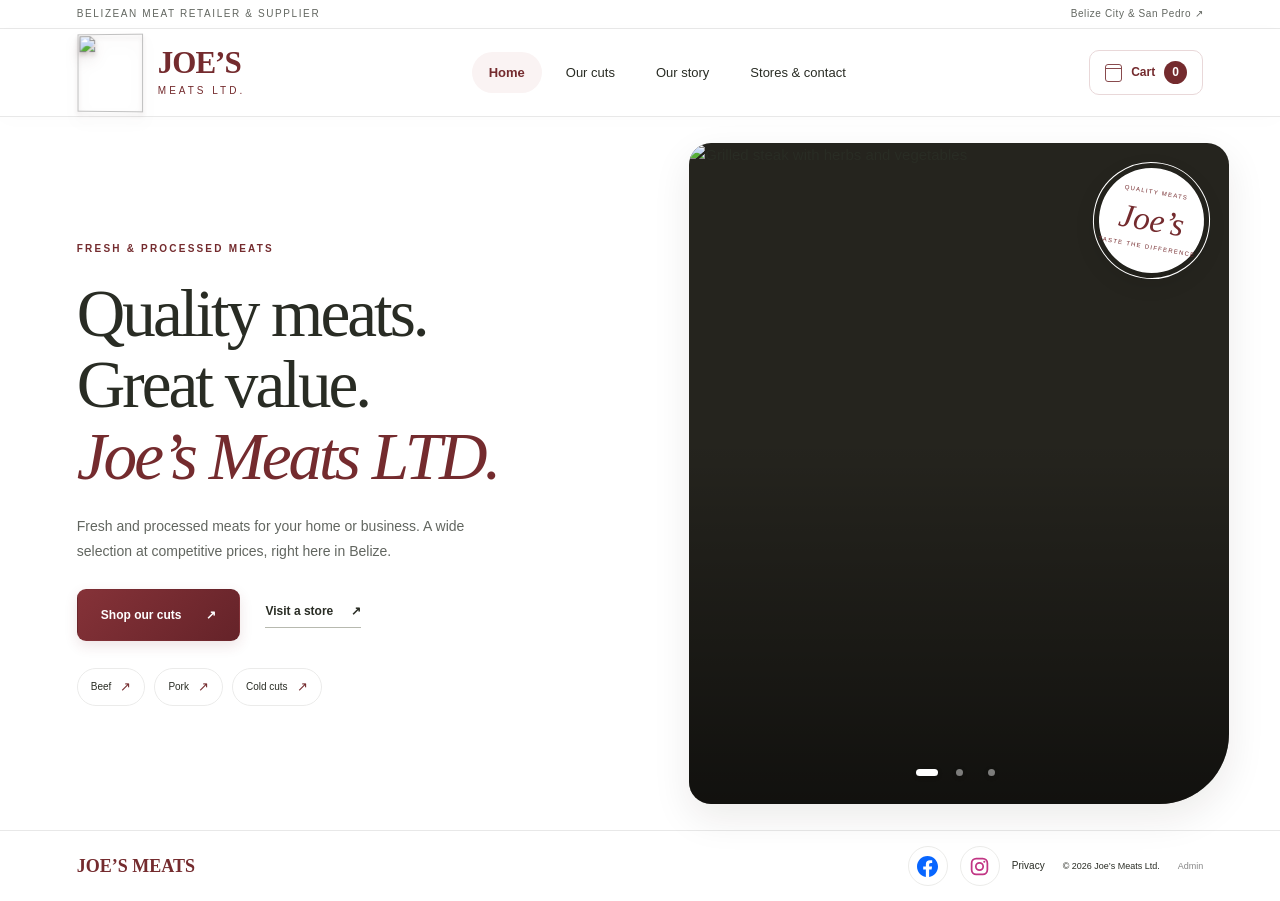
==== index.html @ 86ff7fa1 "Add Joe’s Meats website, admin and Render deployment" ====
<!doctype html>
<html lang="en">
<head>
<meta charset="UTF-8"><meta name="viewport" content="width=device-width,initial-scale=1">
<meta name="description" content="Joe’s Meats Ltd. is a Belizean meat retailer and supplier serving households and businesses. Browse fresh and processed meats in Belize City and San Pedro.">
<meta name="theme-color" content="#722b2d"><title>Joe’s Meats — Good food starts here.</title>
<link rel="icon" href="assets/logo.png"><link rel="stylesheet" href="style.css"><link rel="stylesheet" href="layout.css"><link rel="stylesheet" href="polish.css"><link rel="stylesheet" href="cms.css">
</head>
<body data-view="home">
<a class="skip" href="#main">Skip to content</a>
<div class="announcement"><span>BELIZEAN MEAT RETAILER & SUPPLIER</span><a href="#locations">Belize City & San Pedro <span aria-hidden="true">↗</span></a></div>
<header class="header"><a href="#home" class="brand" aria-label="Joe’s Meats home"><img src="assets/logo.png" alt=""><span>JOE’S <small>MEATS LTD.</small></span></a><nav aria-label="Main navigation" id="navigation"><a href="#home">Home</a><a href="#cuts">Our cuts</a><a href="#story">Our story</a><a href="#locations">Stores & contact</a></nav><div class="header-actions"><button class="list-button" data-open-list>Cart <span class="count">0</span></button><button class="menu-button" aria-expanded="false" aria-controls="navigation" aria-label="Toggle navigation">☰</button></div></header>
<main id="main" tabindex="-1">
<section class="hero" aria-labelledby="hero-title"><div class="hero-copy"><p class="eyebrow"><span></span> FRESH & PROCESSED MEATS</p><h1 id="hero-title">Quality meats.<br>Great value.<br><em>Joe’s Meats.</em></h1><p class="hero-description">Fresh and processed meats for your home or business. A wide selection at competitive prices, right here in Belize.</p><div class="hero-actions"><a class="button primary" href="#cuts">Shop our cuts <span>↗</span></a><a class="text-link" href="#locations">Visit a store <span>↗</span></a></div><div class="hero-shortcuts" aria-label="Browse by category"><a href="#cuts" data-browse-category="Beef">Beef</a><a href="#cuts" data-browse-category="Pork">Pork</a><a href="#cuts" data-browse-category="Cold Cuts">Cold cuts</a></div></div><div class="hero-image"><img src="assets/hero.jpg" alt="Grilled steak with herbs and vegetables, ready for the table" fetchpriority="high"><div class="round-stamp"><span>QUALITY MEATS</span><b>Joe’s</b><span>TASTE THE DIFFERENCE</span></div></div></section>

<section class="section catalog" id="cuts"><div class="section-heading"><div><h2>Find your <em>favourite cut.</em></h2></div><p>Choose your cuts. Set quantities in your cart.</p></div>
<div class="catalog-toolbar"><div class="filters" role="group" aria-label="Filter meat category"></div><label class="search"><span aria-hidden="true">⌕</span><input id="search" type="search" placeholder="Find a cut…" aria-label="Search products"></label></div>
<div class="catalog-layout"><aside class="category-feature"><img id="category-image" src="assets/hero.jpg" alt="Prepared meat serving inspiration"><div><p class="eyebrow" id="category-caption" hidden>THE CLASSICS, DONE RIGHT</p><h3 id="category-title">Make it<br>a beef night.</h3><p id="category-description" hidden>From the slow-cooker to the sizzling grill. Find a cut for whatever you’re craving.</p><span>Serving inspiration</span></div></aside><div><div class="catalog-summary"><span id="result-count" aria-live="polite"></span><label>Sort <select id="sort" aria-label="Sort products"><option value="featured">Featured</option><option value="low">Price: low to high</option><option value="high">Price: high to low</option><option value="name">Name: A–Z</option></select></label></div><div id="products" class="products"></div><div id="pagination" class="pagination" aria-label="Product pages"></div><p class="price-note">Prices in BZD. Confirm current prices, quantity units and availability with your store.</p></div></div>
<div class="chicken-note"><span>Need another cut?</span><p>Ask about chicken, sausages and specialty cuts.</p><a href="#locations" class="text-link">Contact us <span>↗</span></a></div></section>
<section class="story section" id="story"><div class="story-photo"><img src="assets/story.jpg" alt="Fresh meat being carefully sliced on a butcher’s board" loading="lazy"></div><div class="story-copy"><p class="eyebrow">ABOUT JOE’S MEATS LTD.</p><h2>Belizean meats.<br><em>For every table.</em></h2><p>Joe’s Meats Ltd. is a Belizean meat retailer and supplier serving individual shoppers and commercial customers.</p><p>Our range includes beef, pork, chicken, lamb, turkey products, cold cuts, sausages and specialty cuts—all with a focus on variety and competitive pricing.</p><a class="text-link" href="#locations">Find your store <span>↗</span></a></div></section>

<section class="section locations" id="locations"><div class="section-heading"><div><h2>Stores & <em>contact.</em></h2></div><div class="hours"><span>OPENING HOURS</span><p>Monday – Saturday <strong>7:30 AM – 6:00 PM</strong></p><p>Sunday <strong>7:30 AM – 1:00 PM</strong></p></div></div><div class="location-grid"><article class="location-card location-card-belize"><div class="location-top"><span>01 / THE CITY</span><span aria-hidden="true">↗</span></div><h3>Belize City</h3><p>28A Central American Boulevard<br>Belize City, Belize</p><div class="contact-lines"><a href="tel:+5012070005">+501 207-0005</a><a href="mailto:orders@joemeat.com">orders@joemeat.com</a></div><div class="location-actions"><a class="button primary" href="https://wa.me/5016291048" target="_blank" rel="noopener">WhatsApp this store ↗</a><a class="text-link" href="https://maps.app.goo.gl/7SUYhuSdUMYCMHmv6" target="_blank" rel="noopener">Directions ↗</a></div></article><article class="location-card location-card-san-pedro"><div class="location-top"><span>02 / THE ISLAND</span><span aria-hidden="true">↗</span></div><h3>San Pedro</h3><p>69 Pescador Drive<br>San Pedro, Belize</p><div class="contact-lines"><a href="tel:+5012266328">+501 226-6328</a><a href="mailto:sales@joemeat.com">sales@joemeat.com</a></div><div class="location-actions"><a class="button primary" href="https://wa.me/5016055850" target="_blank" rel="noopener">WhatsApp this store ↗</a><a class="text-link" href="https://maps.app.goo.gl/ThXd656n4YHrLeed8" target="_blank" rel="noopener">Directions ↗</a></div></article></div></section>

</main><footer><a class="footer-brand" href="#home">JOE’S MEATS</a><div><a class="social-icon facebook" href="https://www.facebook.com/joesmeatsltd" target="_blank" rel="noopener" aria-label="Joe’s Meats on Facebook (opens in a new tab)" title="Facebook"><svg viewBox="0 0 24 24" aria-hidden="true"><path fill="currentColor" d="M24 12.073C24 5.405 18.627 0 12 0S0 5.405 0 12.073C0 18.1 4.388 23.094 10.125 24v-8.437H7.078v-3.49h3.047V9.413c0-3.025 1.792-4.697 4.533-4.697 1.312 0 2.686.236 2.686.236v2.971H15.83c-1.491 0-1.956.931-1.956 1.887v2.263h3.328l-.532 3.49h-2.796V24C19.612 23.094 24 18.1 24 12.073Z"/></svg></a><a class="social-icon instagram" href="https://www.instagram.com/joesmeatsltd" target="_blank" rel="noopener" aria-label="Joe’s Meats on Instagram (opens in a new tab)" title="Instagram"><svg viewBox="0 0 24 24" fill="none" aria-hidden="true"><rect x="3" y="3" width="18" height="18" rx="5.2" stroke="currentColor" stroke-width="2"/><circle cx="12" cy="12" r="4.2" stroke="currentColor" stroke-width="2"/><circle cx="17.5" cy="6.5" r="1.2" fill="currentColor"/></svg></a><a href="https://www.joesmeats.com/privacy/" target="_blank" rel="noopener">Privacy</a></div><p>© <span id="year"></span> Joe’s Meats Ltd.</p><a class="admin-link" href="/admin">Admin</a></footer>
<dialog id="list-dialog" aria-labelledby="list-title"><div class="drawer-heading"><div><p class="eyebrow">GOOD FOOD STARTS WITH A PLAN</p><h2 id="list-title">Your cart.</h2></div><button class="close" aria-label="Close cart">×</button></div><p class="drawer-intro">Set your quantities, choose your store, and send your order request on WhatsApp.</p><div id="list-items"></div><div id="cart-summary" class="cart-summary" aria-live="polite"><span id="cart-count"></span><div><span>Estimated total</span><strong id="cart-total">$0.00</strong></div><p>Based on listed prices × quantity. Prices in BZD. Quantity units, availability and any additional charges must be confirmed by the store.</p></div><div id="enquiry-fields"><label for="store">Your store</label><select id="store"><option value="5016291048">Belize City</option><option value="5016055850">San Pedro</option></select><p id="store-destination" class="store-destination"></p><label for="notes">Anything else? <span>(optional)</span></label><textarea id="notes" placeholder="E.g. preferred pickup time or preparation requests" maxlength="1000"></textarea><a id="send-enquiry" class="button primary" href="#home" target="_blank" rel="noopener">Send order request on WhatsApp ↗</a><p class="price-note">Your cart clears when WhatsApp opens. Review and send your message there to request your order.</p></div></dialog><div id="toast" role="status" aria-live="polite"></div><script src="cart-utils.js"></script><script src="bootstrap.js"></script>
</body></html>
---- style.css ----
@font-face {
  font-family: 'DM Sans';
  font-style: normal;
  font-weight: 400;
  font-display: swap;
  src: url(assets/font-0.ttf) format('truetype');
}
@font-face {
  font-family: 'DM Sans';
  font-style: normal;
  font-weight: 500;
  font-display: swap;
  src: url(assets/font-1.ttf) format('truetype');
}
@font-face {
  font-family: 'DM Sans';
  font-style: normal;
  font-weight: 600;
  font-display: swap;
  src: url(assets/font-2.ttf) format('truetype');
}
@font-face {
  font-family: 'DM Sans';
  font-style: normal;
  font-weight: 700;
  font-display: swap;
  src: url(assets/font-3.ttf) format('truetype');
}
@font-face {
  font-family: 'Playfair Display';
  font-style: italic;
  font-weight: 500;
  font-display: swap;
  src: url(assets/font-4.ttf) format('truetype');
}
@font-face {
  font-family: 'Playfair Display';
  font-style: italic;
  font-weight: 600;
  font-display: swap;
  src: url(assets/font-5.ttf) format('truetype');
}
@font-face {
  font-family: 'Playfair Display';
  font-style: normal;
  font-weight: 500;
  font-display: swap;
  src: url(assets/font-6.ttf) format('truetype');
}
@font-face {
  font-family: 'Playfair Display';
  font-style: normal;
  font-weight: 600;
  font-display: swap;
  src: url(assets/font-7.ttf) format('truetype');
}
@font-face {
  font-family: 'Playfair Display';
  font-style: normal;
  font-weight: 700;
  font-display: swap;
  src: url(assets/font-8.ttf) format('truetype');
}

:root{--cream:#f6f2e9;--paper:#fffdf7;--red:#742b2e;--ink:#292c24;--muted:#6a6c60;--line:#ddd9cd;--green:#414a39;--serif:'Playfair Display',Georgia,serif;--sans:'DM Sans',Arial,sans-serif}*{box-sizing:border-box}html{scroll-behavior:smooth;scroll-padding-top:95px}body{margin:0;background:var(--cream);color:var(--ink);font:15px/1.65 var(--sans)}button,input,select,textarea{font:inherit}button,a,input,select,textarea{-webkit-tap-highlight-color:transparent}a{color:inherit;text-decoration:none}button{cursor:pointer}img{max-width:100%;display:block}button:focus-visible,a:focus-visible,input:focus-visible,select:focus-visible,textarea:focus-visible{outline:3px solid #b96e32;outline-offset:5px}button{color:inherit}h1,h2,h3,p{margin-top:0}h1,h2,h3{font-family:var(--serif);font-weight:500;line-height:1.1}h1{font-size:clamp(50px,5.7vw,88px);letter-spacing:-3.8px;margin-bottom:28px}h2{font-size:clamp(38px,3.7vw,58px);letter-spacing:-2px;margin-bottom:24px}em{color:var(--red);font-weight:500}p{margin-bottom:20px}.announcement{height:35px;padding:0 6%;display:flex;align-items:center;justify-content:space-between;background:var(--red);color:var(--cream);font-size:10px;letter-spacing:1.6px}.announcement a{letter-spacing:.6px}.header{height:100px;padding:0 6%;display:flex;align-items:center;justify-content:space-between;border-bottom:1px solid var(--line);background:var(--cream);position:sticky;top:0;z-index:20}.brand{display:flex;align-items:center;gap:12px}.brand img{width:42px;height:63px;object-fit:contain}.brand>span{font:bold 29px/.9 Georgia,serif;color:var(--red);letter-spacing:-1px}.brand small{display:block;font:9px var(--sans);letter-spacing:3px;margin-top:9px}.header nav{display:flex;gap:34px;font-size:13px}.header nav a{padding:12px 0;border-bottom:1px solid transparent}.header nav a:hover{border-color:var(--red)}.header-actions{display:flex;gap:12px;align-items:center}.list-button{border:1px solid var(--red);background:transparent;color:var(--red);padding:10px 17px;font-size:12px;font-weight:700}.count{display:inline-grid;place-items:center;border-radius:50%;background:var(--red);color:var(--cream);width:23px;height:23px;margin-left:8px}.menu-button{display:none;background:none;border:0;font-size:24px}.hero{display:grid;grid-template-columns:1fr 1fr;min-height:660px}.hero-copy{padding:70px 8% 38px 12%}.eyebrow{font-size:10px;font-weight:700;letter-spacing:2px;line-height:1.5;margin-bottom:25px}.hero .eyebrow{display:flex;align-items:center;gap:9px;color:var(--red)}.hero .eyebrow span{width:6px;height:6px;border-radius:50%;background:var(--red)}.hero-description{max-width:410px;font-size:15px;color:var(--muted);line-height:1.8}.hero-actions{display:flex;align-items:center;gap:26px;margin-top:29px}.button{display:inline-flex;align-items:center;justify-content:center;gap:25px;padding:16px 23px;border:1px solid transparent;font-size:12px;font-weight:600;line-height:1.5;transition:background .2s,transform .2s}.button:hover{transform:translateY(-2px)}.primary{background:var(--red);color:var(--paper)}.primary:hover{background:#572024}.text-link{font-size:12px;font-weight:600;border-bottom:1px solid currentColor;padding-bottom:5px;white-space:nowrap}.text-link span{margin-left:14px}.hero-foot{display:flex;align-items:center;gap:14px;margin-top:60px;max-width:425px}.hero-foot p{font-size:10px;line-height:1.6;margin:0}.small-star{font-size:36px;color:var(--red)}.hero-foot-line{height:1px;flex:1;background:var(--line);margin:0 10px}.tiny{font-size:8px;letter-spacing:1.4px;line-height:1.8}.hero-image{position:relative;min-height:660px;overflow:hidden;background:#25241e}.hero-image>img{height:100%;width:100%;object-fit:cover;position:absolute;object-position:51% center}.hero-image:after{content:'';position:absolute;inset:45% 0 0;background:linear-gradient(transparent,#0008);pointer-events:none}.round-stamp{position:absolute;right:35px;top:33px;background:var(--cream);width:120px;height:120px;border-radius:50%;display:flex;align-items:center;justify-content:center;flex-direction:column;outline:1px solid var(--cream);outline-offset:5px;transform:rotate(10deg);color:var(--red)}.round-stamp span{font-size:7px;letter-spacing:1.3px}.round-stamp b{font:italic 38px var(--serif);margin:4px 0}.image-caption{position:absolute;bottom:35px;left:35px;right:35px;z-index:1;color:white;display:flex;align-items:center;justify-content:space-between;font-size:10px;letter-spacing:2px}.image-caption a{width:45px;height:45px;border:1px solid #fff7;display:grid;place-items:center;border-radius:50%;font-size:20px}.values-strip{padding:23px 6%;display:flex;justify-content:space-between;align-items:center;border-bottom:1px solid var(--line);font-size:9px;font-weight:600;letter-spacing:1.5px}.values-strip i{font-size:21px;font-style:normal;color:var(--red)}.section{padding:90px 6%}.section-heading{display:flex;align-items:flex-end;justify-content:space-between;gap:40px;margin-bottom:35px}.section-heading h2{margin-bottom:0}.section-heading>p{color:var(--muted);font-size:13px;max-width:400px;margin-bottom:5px}.catalog-toolbar{display:flex;justify-content:space-between;gap:20px;border-top:1px solid var(--line);border-bottom:1px solid var(--line);padding:18px 0;margin-top:38px}.filters{display:flex;gap:7px;flex-wrap:wrap}.filter{border:1px solid transparent;background:transparent;padding:9px 15px;font-size:12px;white-space:nowrap}.filter[aria-pressed=true]{background:var(--red);color:white}.filter:hover{border-color:var(--red)}.search{display:flex;gap:9px;align-items:center;border-bottom:1px solid #adafa3;width:205px}.search span{font-size:25px}.search input{width:100%;min-width:0;border:0;background:none;padding:7px 0;font-size:12px}.catalog-layout{display:grid;grid-template-columns:31% 1fr;gap:36px;margin-top:30px}.category-feature{position:relative;min-height:590px;overflow:hidden;background:#25241e;color:white}.category-feature>img{width:100%;height:100%;object-fit:cover;position:absolute;opacity:.75}.category-feature:after{content:'';position:absolute;inset:0;background:linear-gradient(transparent 10%,#171b14 95%)}.category-feature>div{position:absolute;bottom:30px;left:28px;right:28px;z-index:1}.category-feature h3{font-size:38px;letter-spacing:-1px}.category-feature .eyebrow{font-size:8px;margin-bottom:16px}.category-feature p:not(.eyebrow){font-size:12px;color:#e1e0d5;line-height:1.8;max-width:260px}.category-feature div>span{font-size:9px;color:#cecec6}.catalog-summary{display:flex;align-items:center;justify-content:space-between;font-size:10px;color:var(--muted);border-bottom:1px solid var(--line);padding-bottom:17px}.catalog-summary select{background:none;border:0;font-size:10px;padding:4px;color:var(--ink);max-width:140px}.products{display:grid;grid-template-columns:1fr 1fr;column-gap:28px}.product{padding:22px 0;border-bottom:1px solid var(--line);display:flex;align-items:center;gap:12px;min-height:96px}.product-body{flex:1}.product h3{font-family:var(--sans);font-size:14px;font-weight:500;line-height:1.3;margin-bottom:7px}.product p{margin:0;color:var(--red);font-size:12px}.add{width:34px;height:34px;flex-shrink:0;background:transparent;border:1px solid #c9c8bc;border-radius:50%;font-size:20px;line-height:1;transition:all .2s}.add:hover,.add.saved{background:var(--red);border-color:var(--red);color:white}.price-note{font-size:10px;color:var(--muted);line-height:1.7;margin:17px 0 0}.empty-results{grid-column:1/-1;padding:35px 0}.chicken-note{display:flex;gap:25px;align-items:center;padding:24px 0;border-bottom:1px solid var(--line);margin-top:25px}.chicken-note>span{font-size:12px;font-weight:600}.chicken-note p{font-size:11px;flex:1;color:var(--muted);margin:0}.story{display:grid;grid-template-columns:1fr 1fr;gap:8%;background:#eae8dd;align-items:center}.story-photo{position:relative;height:490px}.story-photo img{width:100%;height:100%;object-fit:cover}.photo-tag{position:absolute;bottom:24px;left:24px;background:var(--cream);padding:12px 18px;font-size:8px;letter-spacing:1.6px}.story-copy>p:not(.eyebrow){color:var(--muted);font-size:13px;max-width:450px}.story-copy h2{font-size:46px}.story-signoff{border-top:1px solid #cacbbd;margin-top:30px;padding-top:18px;display:flex;align-items:center;justify-content:space-between;margin-bottom:20px}.story-signoff>span{font:italic 22px var(--serif);color:var(--red)}.story-signoff img{height:75px;width:65px;object-fit:contain}.order-section{background:var(--green);color:var(--cream);display:grid;grid-template-columns:1fr 1.5fr;gap:8%;align-items:center}.order-section em{color:#d8c8a7}.order-section h2{font-size:43px;margin-bottom:0}.steps{display:grid;grid-template-columns:repeat(3,1fr);gap:25px}.steps article>span{font:italic 30px var(--serif);color:#d8c8a7;display:block;border-bottom:1px solid #ffffff40;padding-bottom:17px;margin-bottom:24px}.steps h3{font-family:var(--sans);font-size:14px;font-weight:500}.steps p{font-size:11px;color:#dfdfd3;line-height:1.8;margin:0}.hours{font-size:11px;min-width:290px}.hours>span{font-size:9px;letter-spacing:1.5px;display:block;margin-bottom:18px;color:var(--red)}.hours p{display:flex;justify-content:space-between;gap:28px;margin-bottom:7px}.hours strong{font-weight:500}.location-grid{display:grid;grid-template-columns:1fr 1fr;gap:25px;margin-top:45px}.location-card{border:1px solid #cdcfc1;padding:32px}.location-top{display:flex;justify-content:space-between;align-items:center;margin-bottom:25px;color:var(--red);font-size:9px;letter-spacing:2px}.location-top>span:last-child{font-size:25px}.location-card h3{font-size:37px;margin-bottom:17px}.location-card p{font-size:12px;color:var(--muted)}.contact-lines{display:flex;gap:20px;flex-wrap:wrap;font-size:12px;padding-bottom:28px;border-bottom:1px solid var(--line)}.contact-lines a:hover{text-decoration:underline}.location-actions{display:flex;align-items:center;justify-content:space-between;gap:15px;margin-top:25px}.location-actions .button{padding:13px 18px;font-size:11px}.closing{text-align:center;background:var(--red);color:var(--cream);padding:75px 20px}.closing>p{font-size:9px;letter-spacing:2px}.closing h2{font-size:clamp(45px,6vw,88px)}.closing em{color:#e0c9a5}.cream{background:var(--cream);color:var(--red)}footer{padding:35px 6% 22px;display:flex;align-items:center;flex-wrap:wrap;gap:30px;font-size:10px}.footer-brand{font:700 22px Georgia,serif;color:var(--red);margin-right:auto}footer>div{display:flex;gap:22px}footer p{margin:0}footer small{flex:0 0 100%;font-size:9px;color:var(--muted);border-top:1px solid var(--line);padding-top:15px}.skip{position:fixed;top:-100px;left:20px;z-index:100;background:white;padding:15px}.skip:focus{top:10px}dialog{position:fixed;inset:0 0 0 auto;height:100dvh;max-height:100dvh;width:490px;max-width:100%;margin:0;border:0;background:var(--cream);color:var(--ink);padding:30px;box-shadow:-20px 0 90px #0002}dialog::backdrop{background:#17201780;backdrop-filter:blur(3px)}body:has(dialog[open]){overflow:hidden}.drawer-heading{display:flex;gap:10px;justify-content:space-between;align-items:flex-start}.drawer-heading .eyebrow{font-size:8px;margin-bottom:15px}.drawer-heading h2{font-size:33px;letter-spacing:-1px}.close{border:0;background:none;font-size:29px;line-height:1;padding:4px 8px}.drawer-intro{color:var(--muted);font-size:12px}.list-item{padding:17px 0;border-bottom:1px solid var(--line);display:flex;align-items:center;gap:10px}.list-item>div{flex:1}.list-item h3{font:500 14px var(--sans);margin:0 0 3px}.list-item p{font-size:10px;color:var(--muted);margin:0}.remove{background:none;border:0;font-size:10px;text-decoration:underline;padding:10px}.empty-list{padding:35px 20px;text-align:center;border:1px dashed var(--line);margin:20px 0}.empty-list h3{font-size:26px}.empty-list p{font-size:12px;color:var(--muted)}#enquiry-fields label{display:block;font-size:12px;margin:22px 0 8px}#enquiry-fields label span{color:var(--muted)}#enquiry-fields select,#enquiry-fields textarea{width:100%;border:1px solid #c6c8b9;background:var(--paper);padding:12px;font-size:12px}#enquiry-fields textarea{height:90px;resize:vertical}#send-enquiry{width:100%;margin-top:20px}#toast{position:fixed;bottom:25px;left:50%;transform:translate(-50%,20px);padding:13px 25px;background:var(--green);color:white;font-size:12px;z-index:60;opacity:0;pointer-events:none;transition:opacity .2s,transform .2s;max-width:90%;text-align:center}#toast.visible{opacity:1;transform:translate(-50%,0)}
@media(min-width:1600px){body{max-width:1800px;margin:auto}.hero-copy{padding-top:90px;padding-bottom:55px}.hero-image{min-height:740px}}
@media(max-width:1100px){.header{padding:0 5%;height:88px}.hero{min-height:600px}.hero-copy{padding:55px 8% 30px 10%}h1{font-size:60px;letter-spacing:-2.7px}.hero-actions{align-items:flex-start;flex-direction:column;gap:20px}.hero-image{min-height:600px}.hero-foot{margin-top:38px}.section{padding:65px 5%}.section-heading>p{max-width:310px}.catalog-layout{grid-template-columns:29% 1fr;gap:25px}.category-feature>div{left:20px;right:20px}.category-feature h3{font-size:31px}.products{column-gap:20px}.filter{padding:8px 10px}.search{width:165px}.story-copy h2{font-size:38px}.story-photo{height:440px}.order-section{grid-template-columns:1fr;gap:35px}.order-heading h2 br{display:none}.steps{gap:35px}.location-card{padding:25px}.location-actions{flex-wrap:wrap}}
@media(max-width:760px){.announcement{font-size:8px;letter-spacing:.9px;padding:0 5%;height:30px}.announcement a{font-size:8px}.header{height:78px}.brand img{width:30px;height:49px}.brand>span{font-size:24px}.brand small{font-size:7px;letter-spacing:2px}.header nav{display:none;position:absolute;top:78px;left:0;right:0;background:var(--cream);padding:20px 5%;border-bottom:1px solid var(--line);box-shadow:0 10px 15px #0001}.header nav.open{display:flex;flex-direction:column;gap:4px}.menu-button{display:block}.list-button{padding:7px 10px;font-size:10px}.count{width:20px;height:20px;margin-left:4px}.hero{grid-template-columns:1fr}.hero-copy{padding:43px 6% 30px}h1{font-size:clamp(49px,10.6vw,75px);letter-spacing:-2.7px;line-height:1.07;margin-bottom:23px}.eyebrow{font-size:9px;margin-bottom:20px}.hero-description{font-size:13px;max-width:460px}.hero-actions{flex-direction:row;align-items:center;gap:24px;margin-top:24px}.button{padding:14px 17px;font-size:11px;gap:16px}.hero-foot{margin-top:28px;max-width:none}.hero-image{min-height:360px}.hero-image>img{object-position:50% 54%}.round-stamp{width:97px;height:97px;right:26px;top:25px}.round-stamp b{font-size:31px}.round-stamp span{font-size:6px}.image-caption{bottom:24px;left:25px;right:25px;font-size:8px}.values-strip{display:grid;grid-template-columns:1fr 1fr;gap:14px;text-align:center;font-size:8px;padding:22px 5%;letter-spacing:1px}.values-strip i{display:none}.section{padding:55px 6%}h2{font-size:39px;letter-spacing:-1.6px}.section-heading{display:block}.section-heading>p{margin-top:20px;max-width:none;font-size:12px}.catalog-toolbar{flex-direction:column;gap:15px;margin-top:26px;padding:14px 0}.filters{flex-wrap:nowrap;overflow:auto;padding:2px 0 8px;gap:3px}.filter{font-size:11px;padding:8px 13px}.search{width:100%}.catalog-layout{grid-template-columns:1fr;gap:23px}.category-feature{min-height:210px}.category-feature>img{object-position:center 48%}.category-feature:after{background:linear-gradient(90deg,#171b14e0,transparent)}.category-feature>div{top:25px;bottom:auto;left:23px;right:20px;max-width:75%}.category-feature h3{font-size:32px;margin-bottom:12px}.category-feature h3 br{display:none}.category-feature p:not(.eyebrow){font-size:11px;max-width:260px;margin-bottom:8px}.category-feature .eyebrow{font-size:7px;margin-bottom:10px}.category-feature div>span{font-size:8px}.product{min-height:91px;gap:7px;padding:17px 0}.product h3{font-size:12px}.product p{font-size:11px}.add{width:30px;height:30px}.products{column-gap:20px}.price-note{font-size:9px}.chicken-note{flex-wrap:wrap;gap:12px}.chicken-note p{flex-basis:100%;order:2}.chicken-note .text-link{margin-left:auto}.story{grid-template-columns:1fr;gap:35px}.story-photo{height:330px}.story-copy h2{font-size:38px}.story-copy>p:not(.eyebrow){font-size:12px}.story-signoff{margin-top:22px}.order-section h2{font-size:37px}.order-heading h2 br{display:block}.steps{gap:20px}.steps h3{font-size:12px;line-height:1.4}.steps p{font-size:10px}.steps article>span{font-size:26px}.hours{margin-top:30px;max-width:370px;min-width:0}.location-grid{grid-template-columns:1fr;margin-top:30px;gap:18px}.location-card{padding:24px}.location-card h3{font-size:33px}.contact-lines{gap:15px;font-size:11px;padding-bottom:20px}.location-actions{margin-top:20px;flex-wrap:nowrap}.location-actions .button{font-size:10px;padding:12px}.location-actions .text-link{font-size:10px}.closing{padding:55px 20px}.closing h2{font-size:44px}footer{gap:20px;padding:30px 6% 20px}.footer-brand{font-size:21px}footer>div{gap:15px}footer p{flex-basis:100%}dialog{padding:25px}.drawer-heading h2{font-size:30px}}
@media(prefers-reduced-motion:reduce){html{scroll-behavior:auto}*,*:before,*:after{transition:none!important;animation:none!important}}
---- layout.css ----
/* White, destination-based layout. Each navigation item opens its own screen. */
:root{--cream:#fff;--paper:#fff;--line:#e8e8e8;--muted:#626660}
html{scroll-behavior:auto;scroll-padding-top:0}body{background:#fff;min-height:100dvh;display:flex;flex-direction:column}main{flex:1}main>*[hidden]{display:none!important}main:focus{outline:none}h1:focus,h2:focus,h3:focus{outline:none}
.announcement{background:#fff;color:var(--muted);border-bottom:1px solid var(--line);height:29px}.header{height:88px;background:#fff;position:relative}.header nav{gap:27px}.header nav a[aria-current=page]{color:var(--red);border-color:var(--red);font-weight:700}.hero{min-height:0;height:calc(100dvh - 187px);max-height:780px;grid-template-columns:1.05fr 1fr;gap:25px;padding:26px 4% 26px 6%}.hero-copy{padding:22px 3% 22px 0;display:flex;flex-direction:column;justify-content:center}.hero h1{font-size:clamp(46px,5.25vw,78px);letter-spacing:-3px;margin-bottom:22px}.hero .eyebrow{margin-bottom:22px}.hero-description{margin-bottom:0;font-size:14px;max-width:440px}.hero-actions{margin-top:25px;gap:25px;flex-direction:row;align-items:center}.hero-foot{margin-top:30px;width:100%}.hero-image{min-height:0;border-radius:3px}.image-caption{bottom:24px;left:26px;right:26px}.round-stamp{width:105px;height:105px;right:25px;top:25px}.round-stamp b{font-size:33px}.round-stamp span{font-size:6px}.section{padding:32px 6%}.section-heading{gap:25px;margin-bottom:20px;align-items:center}.section-heading h2{font-size:40px}.section-heading .eyebrow{margin-bottom:10px}.section-heading>p{font-size:12px;margin:0}.catalog-toolbar{margin-top:20px;padding:11px 0}.catalog-layout{margin-top:18px;grid-template-columns:25% 1fr;gap:30px}.category-feature{min-height:330px}.category-feature>div{left:22px;right:22px;bottom:22px}.category-feature h3{font-size:29px}.category-feature p:not(.eyebrow){font-size:11px}.products{grid-template-columns:1fr 1fr;column-gap:30px}.product{min-height:75px;padding:13px 0}.product h3{font-size:14px}.add{width:40px;height:40px}.catalog-summary{padding-bottom:10px}.pagination{display:flex;align-items:center;justify-content:space-between;font-size:11px;min-height:47px;padding-top:10px}.pagination>div{display:flex;gap:8px}.pagination button{background:white;border:1px solid var(--line);padding:7px 14px;font-size:11px}.pagination button:hover:not(:disabled){border-color:var(--red);color:var(--red)}.pagination button:disabled{opacity:.4;cursor:default}.price-note{margin-top:8px}.chicken-note{padding:13px 0;margin-top:14px}.story{background:white;gap:7%;min-height:calc(100dvh - 187px)}.story-photo{height:min(470px,60vh)}.story-copy h2{font-size:43px}.story-signoff{margin-top:20px;padding-top:12px}.locations .section-heading{margin-bottom:26px}.location-grid{margin-top:26px}.location-card{border-color:var(--line);background:#fff;padding:25px 30px}.location-card h3{font-size:34px}.location-top{margin-bottom:18px}.location-card p{margin-bottom:18px}.location-actions{margin-top:20px}.contact-lines{padding-bottom:20px}.locations{min-height:calc(100dvh - 187px);display:flex;flex-direction:column;justify-content:center}.locations .hours{font-size:11px}.locations h2{max-width:500px}footer{padding:15px 6%;gap:18px;min-height:70px;border-top:1px solid var(--line);background:white}footer small{border:0;padding:0;flex:auto;text-align:right;font-size:8px}.footer-brand{font-size:18px}footer>div{gap:18px}footer p{font-size:9px}dialog{background:white}.filter{min-height:40px}.photo-tag,.round-stamp{background:white}
@media(min-width:761px) and (max-height:780px){.hero h1{font-size:clamp(44px,4.7vw,64px)}.hero-copy{padding-top:5px;padding-bottom:5px}.hero-foot{display:none}.hero-description{font-size:13px}.hero .eyebrow{margin-bottom:15px}.hero-actions{margin-top:20px}.hero{min-height:450px}.section{padding-top:25px;padding-bottom:25px}.section-heading h2{font-size:34px}.story-copy h2{font-size:36px}.story-photo{height:390px}.location-grid{margin-top:14px}}
@media(max-width:1100px){.header nav{gap:18px;font-size:12px}.hero-actions{gap:18px}.hero-actions .button{padding:13px 15px;font-size:10px}.hero-actions .text-link{font-size:11px}.catalog-layout{grid-template-columns:26% 1fr}.category-feature h3{font-size:26px}footer small{display:none}}
@media(max-width:760px){.announcement{height:27px}.header{height:76px;padding:0 6%;position:sticky;top:0}.header nav{top:76px;background:#fff}.hero{height:auto;max-height:none;min-height:0;display:flex;flex-direction:column;padding:26px 6% 24px;gap:22px}.hero-copy{padding:0}.hero h1{font-size:clamp(42px,10.3vw,64px);letter-spacing:-2.2px;margin-bottom:18px}.hero .eyebrow{font-size:8px;margin-bottom:15px}.hero-description{font-size:12px;line-height:1.7;max-width:480px}.hero-actions{margin-top:19px;gap:22px;flex-wrap:wrap}.hero-actions .button{font-size:10px;padding:12px 14px}.hero-foot{display:none}.hero-image{height:190px;flex:none;min-height:0}.hero-image>img{object-position:center 49%}.round-stamp{height:77px;width:77px;right:16px;top:16px;outline-offset:3px}.round-stamp b{font-size:25px}.round-stamp span{font-size:4.5px}.image-caption{left:17px;right:17px;bottom:15px;font-size:7px}.image-caption a{height:32px;width:32px;font-size:16px}.section{padding:27px 6%}.section-heading{margin-bottom:18px}.section-heading h2{font-size:33px}.section-heading .eyebrow{font-size:8px}.section-heading>p{margin-top:12px;font-size:11px}.catalog-toolbar{margin-top:16px;gap:10px;padding:8px 0}.filters{padding-bottom:0}.filter{padding:8px 12px;font-size:10px;min-height:42px}.search{height:36px}.catalog-layout{display:block;margin-top:17px}.category-feature{display:none}.catalog-summary{font-size:10px}.product{min-height:80px;padding:12px 0;gap:8px}.product h3{font-size:12px}.products{column-gap:18px}.add{height:40px;width:40px;flex-shrink:0}.pagination{padding-top:14px;font-size:10px}.pagination button{min-height:42px;font-size:10px;padding:7px 12px}.chicken-note{gap:7px;padding-top:14px}.chicken-note>span{font-size:11px}.chicken-note p{font-size:10px}.story{min-height:0;display:flex;flex-direction:column;gap:25px}.story-photo{height:230px;width:100%;order:2}.story-copy h2{font-size:35px}.story-signoff{margin-top:20px}.story-signoff img{height:50px}.story-signoff>span{font-size:20px}.locations{min-height:0;display:block}.locations .section-heading{margin-bottom:18px}.locations .hours{margin-top:20px}.hours>span{margin-bottom:10px}.location-grid{margin-top:15px}.location-card{padding:20px}.location-card h3{font-size:30px}.location-top{margin-bottom:10px}.location-top>span:last-child{font-size:20px}.contact-lines{padding-bottom:15px}.location-actions{margin-top:15px}.location-card p{margin-bottom:12px}footer{min-height:60px;padding:15px 6%;gap:13px}.footer-brand{font-size:15px}footer>div{gap:13px;font-size:9px}footer p{flex-basis:auto;font-size:8px;margin-left:auto}.header .menu-button{min-width:40px;min-height:44px}}

/* A soft white tint keeps the storefront visible without competing with details. */
.location-card-belize{position:relative;isolation:isolate;overflow:hidden;background:#fff;border-color:#d8d5d2}
.location-card-belize:before{content:"";position:absolute;inset:0;z-index:-2;background:url('assets/belize-city-store.png') center 42% / cover no-repeat;opacity:.27}
.location-card-belize:after{content:"";position:absolute;inset:0;z-index:-1;background:linear-gradient(90deg,rgba(255,255,255,.87) 0%,rgba(255,255,255,.62) 55%,rgba(255,255,255,.22) 100%)}
.location-card-belize p{color:#42463e}.location-card-belize .contact-lines{border-color:#bbbcb3}.location-card-belize .location-actions .text-link{color:#292c24}

.location-card-san-pedro{position:relative;isolation:isolate;overflow:hidden;background:#fff;border-color:#d8d5d2}
.location-card-san-pedro:before{content:"";position:absolute;inset:0;z-index:-2;background:url('assets/san-pedro.png') center center / cover no-repeat;opacity:.27}
.location-card-san-pedro:after{content:"";position:absolute;inset:0;z-index:-1;background:linear-gradient(90deg,rgba(255,255,255,.87) 0%,rgba(255,255,255,.62) 55%,rgba(255,255,255,.22) 100%)}
.location-card-san-pedro p{color:#42463e}.location-card-san-pedro .contact-lines{border-color:#bbbcb3}.location-card-san-pedro .location-actions .text-link{color:#292c24}
/* Quantity cart */
.product{position:relative;padding-bottom:22px}.in-cart{position:absolute;right:0;bottom:3px;font-size:9px;color:var(--red)}
#list-dialog{width:540px}.cart-row{padding:18px 0;border-bottom:1px solid var(--line)}.cart-product{display:flex;gap:16px;justify-content:space-between;align-items:flex-start}.cart-product h3{font:600 14px/1.4 var(--sans);margin:0 0 5px}.cart-product p{font-size:11px;color:var(--muted);margin:0}.cart-product p span{font-size:10px}.cart-product>strong{font-size:15px;white-space:nowrap;color:var(--red)}.cart-row-actions{display:flex;align-items:center;justify-content:space-between;margin-top:13px}.quantity-control{display:flex;border:1px solid #deded8;border-radius:5px;overflow:hidden}.quantity-control button{width:42px;height:40px;border:0;background:#f8f8f6;font-size:20px}.quantity-control button:disabled{opacity:.35;cursor:default}.quantity-control input{width:65px;min-width:0;border:0;border-left:1px solid var(--line);border-right:1px solid var(--line);text-align:center;font-size:13px;background:white;appearance:textfield;-moz-appearance:textfield}.quantity-control input::-webkit-inner-spin-button,.quantity-control input::-webkit-outer-spin-button{-webkit-appearance:none;margin:0}.cart-summary{background:#f8f8f6;padding:20px;margin-top:20px;border-radius:5px}.cart-summary>span{font-size:10px;color:var(--muted)}.cart-summary>div{display:flex;justify-content:space-between;align-items:center;gap:15px;margin-top:8px;font-size:13px}.cart-summary strong{font-size:26px;color:var(--red)}.cart-summary p{font-size:10px;line-height:1.6;color:var(--muted);margin:10px 0 0}.store-destination{font-size:11px;color:var(--red);margin:8px 0 0}#enquiry-fields #send-enquiry{font-size:12px}#enquiry-fields select{min-height:46px}.cart-summary[hidden]{display:none}
@media(max-width:760px){#list-dialog{padding:23px}.cart-product h3{font-size:13px}.cart-product>strong{font-size:14px}.cart-summary{padding:16px}.cart-summary strong{font-size:23px}.quantity-control button{height:44px;width:44px}}
/* Give the original logo more presence without changing the brand artwork. */
.header .brand{gap:15px}
.header .brand img{width:66px;height:78px;object-fit:contain;filter:drop-shadow(0 3px 2px rgba(65,25,25,.20)) drop-shadow(0 8px 7px rgba(65,25,25,.10));transform:perspective(450px) rotateY(-7deg)}
.header .brand>span{font-size:31px}
.header .brand small{font-size:10px;letter-spacing:3px}
@media(max-width:1000px) and (min-width:761px){.header nav{gap:14px}.header .brand{gap:10px}.header .brand>span{font-size:27px}.header .brand img{width:57px;height:73px}}
@media(max-width:760px){.header .brand{gap:10px}.header .brand img{width:48px;height:64px}.header .brand>span{font-size:26px}.header .brand small{font-size:8px;letter-spacing:2px}}
---- polish.css ----
/* Interaction and visual finish; the ordering logic is unchanged. */
:root{--accent-soft:#faf3f3;--soft-shadow:0 12px 35px #32201e0a;--ease:cubic-bezier(.22,1,.36,1)}
.header{z-index:20;box-shadow:0 3px 20px #27231f04}.header nav{gap:7px}.header nav a{padding:10px 17px;border:0;border-radius:30px;transition:background .2s,color .2s}.header nav a:hover{background:#f7f7f5}.header nav a[aria-current=page]{background:var(--accent-soft);color:var(--red);border:0}.header .brand img{transition:transform .35s var(--ease),filter .35s}.header .brand:hover img{transform:perspective(450px) rotateY(0) translateY(-2px);filter:drop-shadow(0 6px 5px #41191930)}
.button,.list-button,.add,.filter,.pagination button,.quantity-control button,.close{transition:transform .2s var(--ease),box-shadow .2s,background .2s,border-color .2s,color .2s}.button{position:relative;border-radius:9px;min-height:46px;overflow:hidden}.primary{background:linear-gradient(135deg,#853238,#652329);box-shadow:0 5px 13px #742b2e20}.primary:hover{background:linear-gradient(135deg,#923940,#742b2e);box-shadow:0 8px 20px #742b2e30;transform:translateY(-2px)}.button:active,.list-button:active,.add:active,.filter:active,.pagination button:active:not(:disabled),.quantity-control button:active:not(:disabled){transform:translateY(1px) scale(.97);box-shadow:none}.button>span{transition:transform .25s}.button:hover>span{transform:translate(2px,-2px)}.list-button{display:flex;align-items:center;gap:9px;border-color:#e9d8d9;border-radius:10px;background:#fff;min-height:45px;padding:9px 15px}.list-button:before{content:'';display:block;width:15px;height:16px;border:1.5px solid currentColor;border-radius:3px;background:linear-gradient(transparent 3px,currentColor 3px,currentColor 4px,transparent 4px);opacity:.85}.list-button:hover{background:var(--accent-soft);box-shadow:0 4px 14px #742b2e0d}.count{margin-left:0;min-width:23px;width:auto;padding:0 5px}.text-link{position:relative;border-bottom-color:#b7b9af;transition:color .2s,border-color .2s}.text-link:hover{color:var(--red);border-color:var(--red)}
.hero{gap:4%}.hero-copy{position:relative}.hero .eyebrow{color:var(--red);letter-spacing:2.2px}.hero h1{line-height:1.06}.hero-image{border-radius:22px 22px 70px 22px;box-shadow:0 14px 38px #21150f16}.hero-image>img{transition:transform 1.2s var(--ease)}.hero-image:hover>img{transform:scale(1.035)}.round-stamp{box-shadow:0 7px 25px #0002;transition:transform .5s var(--ease)}.hero-image:hover .round-stamp{transform:rotate(0)}.hero-actions{gap:25px}.hero-shortcuts{display:flex;gap:9px;flex-wrap:wrap;margin-top:27px}.hero-shortcuts a{display:flex;align-items:center;gap:9px;border:1px solid #ebebea;padding:7px 13px;border-radius:24px;font-size:10px;transition:background .2s,border-color .2s,transform .2s}.hero-shortcuts a:after{content:'↗';color:var(--red);font-size:13px}.hero-shortcuts a:hover{background:var(--accent-soft);border-color:#d9bfc1;transform:translateY(-2px)}
.catalog-toolbar{border:1px solid #eee;border-radius:13px;padding:9px 12px;background:#fcfcfb;align-items:center;gap:14px}.filters{gap:4px}.filter{border-radius:8px;font-weight:500;min-height:43px}.filter[aria-pressed=true]{box-shadow:0 3px 9px #742b2e20}.filter:hover{border-color:#e0cdcd;background:#f8eded;color:var(--red)}.filter[aria-pressed=true]:hover{background:var(--red);color:white}.search{border:1px solid #e9e9e5;background:white;border-radius:8px;padding:2px 12px;width:215px;height:42px;transition:box-shadow .2s,border-color .2s}.search:focus-within{border-color:var(--red);box-shadow:0 0 0 3px #742b2e0c}.search input:focus-visible{outline:none}.search span{color:var(--red)}.catalog-layout{gap:25px}.category-feature{border-radius:14px;box-shadow:var(--soft-shadow)}.category-feature>img{transition:transform .7s var(--ease)}.category-feature:hover>img{transform:scale(1.04)}.category-feature h3{line-height:1.15}.products{gap:12px;padding-top:14px}.product{border:1px solid #e9e9e4;border-radius:12px;padding:18px 15px 23px;min-height:91px;background:white;transition:box-shadow .2s,border-color .2s,transform .25s var(--ease)}.product:hover{border-color:#d9bfc1;box-shadow:0 6px 17px #46221f08;transform:translateY(-2px)}.product:has(.saved){border-color:#d8b6b8;background:linear-gradient(135deg,#fff,#fdf8f8)}.product h3{font-size:13px;margin-bottom:8px}.product p{font-size:16px;font-weight:600;letter-spacing:-.3px}.add{background:#faf4f4;border-color:#eddede;color:var(--red);width:40px;height:40px}.add:hover{box-shadow:0 4px 12px #742b2e25}.in-cart{right:15px;bottom:5px;font-size:9px;font-weight:500}.catalog-summary select{border:1px solid #ecece7;border-radius:6px;padding:6px 8px;background:#fff}.pagination{padding-top:15px}.pagination button{border-radius:7px;min-height:39px}.chicken-note{border-top:1px solid var(--line);border-bottom:0}.story-photo{border-radius:18px 18px 55px 18px;overflow:hidden;box-shadow:var(--soft-shadow)}.story-copy>p{line-height:1.9}.story-copy .text-link{display:inline-block;margin-top:14px}.hours{background:#fafafa;border:1px solid #eee;border-radius:12px;padding:15px 19px}.hours>span{margin-bottom:9px}.hours p:last-child{margin-bottom:0}.location-card{border-radius:16px;box-shadow:0 4px 15px #25252005;transition:transform .3s var(--ease),box-shadow .3s,border-color .3s}.location-card:hover{transform:translateY(-4px);box-shadow:0 13px 30px #33252512;border-color:#cbb3b5}.location-card:before{transition:transform .8s var(--ease)}.location-card:hover:before{transform:scale(1.035)}.location-top>span:first-child{border-radius:20px;padding:5px 10px;background:#ffffffa6;border:1px solid #ffffff90}.contact-lines a{transition:color .2s}.contact-lines a:hover{color:var(--red)}
#list-dialog{box-shadow:-18px 0 70px #28151525;border-left:1px solid #eee;padding-top:24px}.drawer-heading{position:sticky;top:-24px;background:#fff;z-index:2;padding:17px 0 12px;border-bottom:1px solid #eee;margin-bottom:19px}.drawer-heading .eyebrow{font-size:8px;margin-bottom:8px}.drawer-heading h2{margin-bottom:4px}.close{background:#f6f6f4;border-radius:50%;width:38px;height:38px;font-size:25px}.close:hover{background:#f9e9e9;color:var(--red);transform:rotate(90deg)}.cart-row{border:1px solid #ecece7;border-radius:12px;margin-bottom:12px;padding:16px}.cart-row:last-child{margin-bottom:0}.quantity-control{border-radius:8px}.quantity-control button:hover:not(:disabled){background:#f3e5e5;color:var(--red)}.quantity-control:focus-within{outline:2px solid #d8b7b9;outline-offset:2px}.quantity-control input:focus-visible{outline:none}.cart-summary{border:1px solid #eadbdb;background:linear-gradient(130deg,#faf4f4,#fff);border-radius:12px}.store-destination{display:flex;align-items:center;gap:7px}.store-destination:before{content:'';width:6px;height:6px;border-radius:50%;background:var(--red)}#enquiry-fields select,#enquiry-fields textarea{border-radius:8px;border-color:#e0e0da;transition:border-color .2s,box-shadow .2s}#enquiry-fields select:focus,#enquiry-fields textarea:focus{border-color:var(--red);box-shadow:0 0 0 3px #742b2e0b}.remove{color:var(--muted);text-underline-offset:3px}.remove:hover{color:var(--red)}#toast{background:#292c24;border:1px solid #ffffff18;border-radius:12px;box-shadow:0 8px 30px #0002;font-size:12px;padding:14px 22px}footer a:hover{color:var(--red)}
@keyframes screen-in{from{opacity:0;transform:translateY(12px)}to{opacity:1;transform:translateY(0)}}
@keyframes drawer-in{from{opacity:0;transform:translateX(35px)}to{opacity:1;transform:translateX(0)}}
main>section:not([hidden]){animation:screen-in .45s var(--ease) both}dialog[open]{animation:drawer-in .3s var(--ease)}
@media(max-width:1100px){.header nav a{padding:9px 11px}.header nav{gap:3px}.hero-shortcuts{margin-top:20px}.product{padding-left:12px;padding-right:12px}.catalog-toolbar{padding:8px}.search{width:180px}.filters{gap:2px}}
@media(max-width:760px){.header{box-shadow:0 3px 16px #22222208}.header nav.open{border-radius:0 0 16px 16px;box-shadow:0 12px 20px #2222220c;padding:12px 6%}.header nav a{padding:12px 16px;border-radius:8px}.list-button{gap:6px;padding:8px 10px}.list-button:before{width:12px;height:14px}.hero{gap:23px}.hero-image{border-radius:14px 14px 38px 14px;height:200px}.hero-shortcuts{margin-top:18px;gap:7px}.hero-shortcuts a{font-size:10px;padding:7px 11px;min-height:36px}.hero-actions{gap:22px}.hero-actions .button{min-height:44px}.catalog-toolbar{align-items:stretch;padding:9px;gap:10px}.search{width:100%;height:42px}.filters{gap:3px}.filter{padding:8px 11px;font-size:10px}.products{gap:10px}.product{padding:14px 10px 24px;min-height:112px;align-items:flex-start;flex-wrap:wrap;gap:6px}.product-body{flex-basis:100%;min-height:50px}.product h3{font-size:12px}.product p{font-size:15px}.product .add{position:absolute;right:10px;bottom:9px;width:44px;height:44px}.product .in-cart{left:10px;right:auto;bottom:13px;font-size:8px}.product-body p{padding-right:46px}.location-card{border-radius:13px}.hours{margin-top:18px;padding:13px 15px}.location-top>span:first-child{font-size:8px}.story-copy .text-link{margin-top:4px}.drawer-heading{top:-23px}.cart-row{padding:13px}.cart-summary{border-radius:10px}.section-heading>p{line-height:1.7}#toast{bottom:18px;width:max-content;max-width:88%;font-size:11px}}
@media(prefers-reduced-motion:reduce){*,*:before,*:after{animation:none!important;transition:none!important;scroll-behavior:auto!important}.hero-image:hover>img,.location-card:hover,.product:hover,.category-feature:hover>img{transform:none}}

footer>div{align-items:center;gap:12px}.social-icon{display:inline-flex;align-items:center;justify-content:center;width:40px;height:40px;border:1px solid #ececea;border-radius:50%;transition:transform .2s,background .2s,box-shadow .2s}.social-icon svg{width:21px;height:21px}.social-icon.facebook{color:#0866ff}.social-icon.instagram{color:#c13584}.social-icon:hover{transform:translateY(-2px);box-shadow:0 4px 12px #0000000c}.social-icon.facebook:hover{color:#0866ff;background:#f0f5ff}.social-icon.instagram:hover{color:#c13584;background:#fff1f8}
/* Narrow phones: keep branding, cart and navigation separate. */
@media(max-width:380px){
 .announcement{justify-content:center}.announcement>span{display:none}.announcement a{font-size:9px}
 .header{padding:0 5%;height:72px}.header .brand{gap:6px}.header .brand img{width:36px;height:53px}.header .brand>span{font-size:22px}.header .brand small{font-size:6px;letter-spacing:1.7px}.header-actions{gap:4px}.list-button{padding:7px 8px;gap:4px;font-size:9px}.list-button:before{display:none}.header .menu-button{min-width:36px;font-size:23px}.header nav{top:72px}
 .filters{flex-wrap:wrap;overflow:visible;justify-content:flex-start}.filter{flex:1 1 auto;padding:8px 10px}
 .hero h1{font-size:39px;letter-spacing:-1.8px}.hero-actions{gap:14px}.hero-actions .button{font-size:10px}
 .location-actions{flex-wrap:wrap;gap:14px}.location-actions .button{flex:1 1 100%}.contact-lines{flex-direction:column;gap:8px}
 #list-dialog{padding:18px}.drawer-heading{top:-18px}.drawer-heading h2{font-size:28px}.cart-product{gap:8px}.cart-product>strong{font-size:13px}.cart-summary{padding:12px}.cart-summary strong{font-size:21px}
}
---- cms.css ----
.photo-slider{position:relative}.slider-images{position:absolute!important;inset:0!important;z-index:0!important;max-width:none!important}.slider-images img{position:absolute;inset:0;width:100%;height:100%;object-fit:cover;opacity:0;transform:scale(1.045);transition:opacity 1s ease,transform 6s ease;pointer-events:none}.slider-images img.current{opacity:1;transform:scale(1)}.hero-image:after,.category-feature:after{pointer-events:none}.photo-slider .slider-controls{position:absolute;inset:auto 22px 20px 22px;display:flex;align-items:center;justify-content:flex-end;gap:8px;z-index:4;max-width:none}.slider-controls button{display:grid;place-items:center;width:36px;height:36px;border:1px solid #ffffff60;border-radius:50%;background:#24221b55;color:white;backdrop-filter:blur(8px);cursor:pointer;font-size:17px;transition:background .2s,transform .2s}.slider-controls button:hover{background:#742b2ed9;transform:translateY(-2px)}.slider-controls .slide-pause{margin-left:5px;font-size:12px}.slider-controls .slide-count{font-size:10px;letter-spacing:1.5px;color:white;text-shadow:0 1px 5px #000;min-width:45px;text-align:center}.category-feature>div:not(.slider-images):not(.slider-controls){bottom:82px}.photo-slider .slider-controls[hidden]{display:none}.round-stamp{z-index:3}.category-feature .slider-images img{filter:brightness(.85)}.location-card:before{background-image:var(--store-photo)}.admin-link{font-size:9px;color:#888}.load-error{padding:15px;color:#742b2e}.category-feature #category-title{white-space:pre-line}
@media(max-width:760px){.photo-slider .slider-controls{left:14px;right:14px;bottom:12px}.slider-controls button{width:36px;height:36px}.slider-controls .slide-count{font-size:9px}}
@media(prefers-reduced-motion:reduce){.slider-images img{transition:none;transform:none}}

/* Minimal dot navigation, with generous invisible touch targets. */
.photo-slider .slider-controls{justify-content:center;gap:0;bottom:16px}
.slider-controls button.slide-dot{width:32px;height:32px;border:0;background:transparent;backdrop-filter:none;box-shadow:none;padding:0;font-size:0}
.slider-controls button.slide-dot:before{content:"";width:7px;height:7px;border-radius:50%;background:rgba(255,255,255,.45);box-shadow:0 1px 5px #0003;transition:width .3s,background .3s;display:block}
.slider-controls button.slide-dot[aria-pressed=true]:before{width:22px;border-radius:5px;background:white}
.slider-controls button.slide-dot:hover{background:transparent;transform:none}
.slider-controls button.slide-dot:hover:before{background:white}
.slider-controls button.slide-dot:focus-visible{outline:2px solid white;outline-offset:-3px}
@media(max-width:760px){.photo-slider .slider-controls{bottom:9px}}
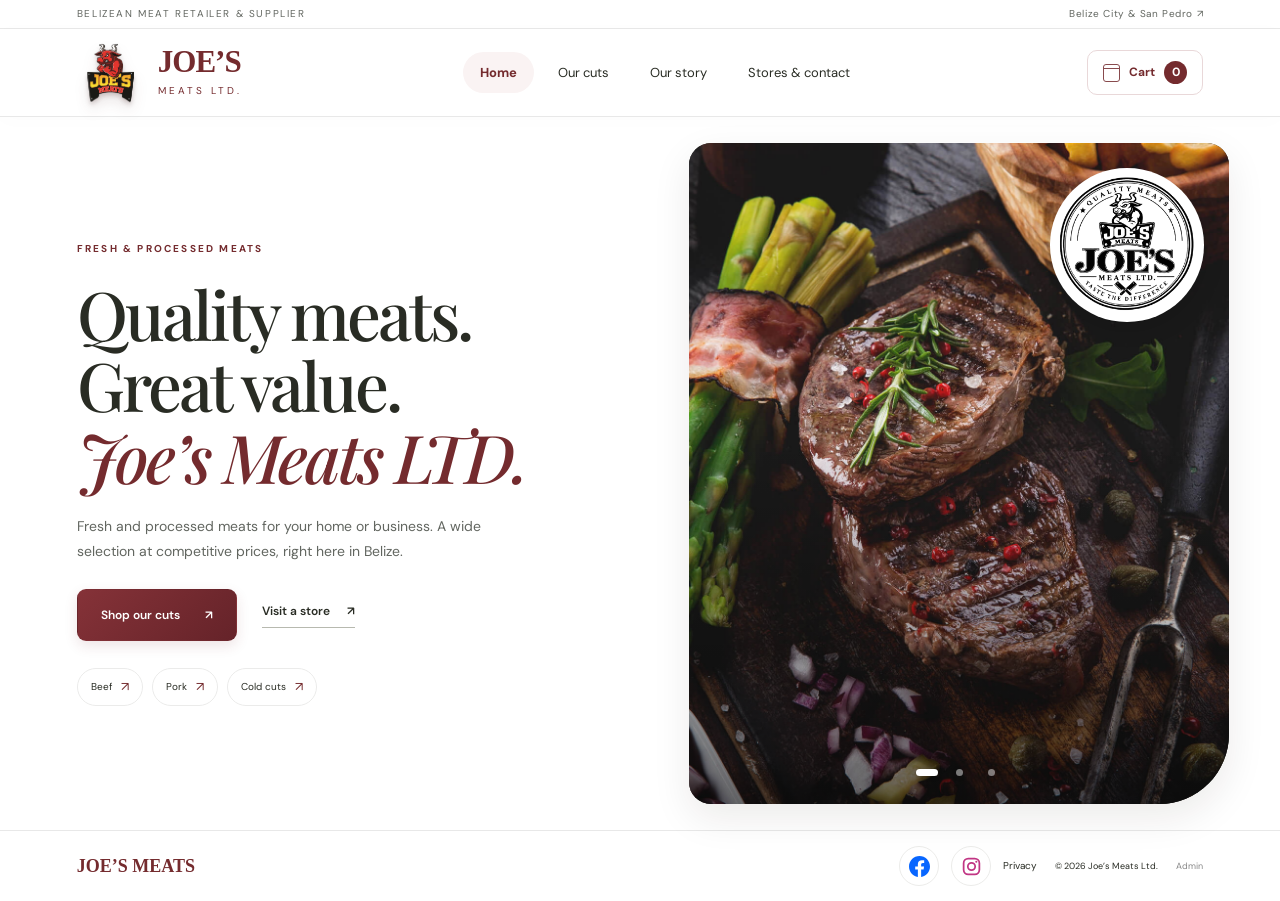
==== commit dd574eec: "Replace homepage badge with supplied quality stamp" ====
--- a/index.html
+++ b/index.html
@@ -11,7 +11,7 @@
 <div class="announcement"><span>BELIZEAN MEAT RETAILER & SUPPLIER</span><a href="#locations">Belize City & San Pedro <span aria-hidden="true">↗</span></a></div>
 <header class="header"><a href="#home" class="brand" aria-label="Joe’s Meats home"><img src="assets/logo.png" alt=""><span>JOE’S <small>MEATS LTD.</small></span></a><nav aria-label="Main navigation" id="navigation"><a href="#home">Home</a><a href="#cuts">Our cuts</a><a href="#story">Our story</a><a href="#locations">Stores & contact</a></nav><div class="header-actions"><button class="list-button" data-open-list>Cart <span class="count">0</span></button><button class="menu-button" aria-expanded="false" aria-controls="navigation" aria-label="Toggle navigation">☰</button></div></header>
 <main id="main" tabindex="-1">
-<section class="hero" aria-labelledby="hero-title"><div class="hero-copy"><p class="eyebrow"><span></span> FRESH & PROCESSED MEATS</p><h1 id="hero-title">Quality meats.<br>Great value.<br><em>Joe’s Meats.</em></h1><p class="hero-description">Fresh and processed meats for your home or business. A wide selection at competitive prices, right here in Belize.</p><div class="hero-actions"><a class="button primary" href="#cuts">Shop our cuts <span>↗</span></a><a class="text-link" href="#locations">Visit a store <span>↗</span></a></div><div class="hero-shortcuts" aria-label="Browse by category"><a href="#cuts" data-browse-category="Beef">Beef</a><a href="#cuts" data-browse-category="Pork">Pork</a><a href="#cuts" data-browse-category="Cold Cuts">Cold cuts</a></div></div><div class="hero-image"><img src="assets/hero.jpg" alt="Grilled steak with herbs and vegetables, ready for the table" fetchpriority="high"><div class="round-stamp"><span>QUALITY MEATS</span><b>Joe’s</b><span>TASTE THE DIFFERENCE</span></div></div></section>
+<section class="hero" aria-labelledby="hero-title"><div class="hero-copy"><p class="eyebrow"><span></span> FRESH & PROCESSED MEATS</p><h1 id="hero-title">Quality meats.<br>Great value.<br><em>Joe’s Meats.</em></h1><p class="hero-description">Fresh and processed meats for your home or business. A wide selection at competitive prices, right here in Belize.</p><div class="hero-actions"><a class="button primary" href="#cuts">Shop our cuts <span>↗</span></a><a class="text-link" href="#locations">Visit a store <span>↗</span></a></div><div class="hero-shortcuts" aria-label="Browse by category"><a href="#cuts" data-browse-category="Beef">Beef</a><a href="#cuts" data-browse-category="Pork">Pork</a><a href="#cuts" data-browse-category="Cold Cuts">Cold cuts</a></div></div><div class="hero-image"><img src="assets/hero.jpg" alt="Grilled steak with herbs and vegetables, ready for the table" fetchpriority="high"><div class="round-stamp"><img src="assets/quality-stamp.png" alt="Joe’s Meats Ltd. — Quality meats, taste the difference" width="499" height="499"></div></div></section>
 
 <section class="section catalog" id="cuts"><div class="section-heading"><div><h2>Find your <em>favourite cut.</em></h2></div><p>Choose your cuts. Set quantities in your cart.</p></div>
 <div class="catalog-toolbar"><div class="filters" role="group" aria-label="Filter meat category"></div><label class="search"><span aria-hidden="true">⌕</span><input id="search" type="search" placeholder="Find a cut…" aria-label="Search products"></label></div>
--- a/cms.css
+++ b/cms.css
@@ -11,3 +11,6 @@
 .slider-controls button.slide-dot:hover:before{background:white}
 .slider-controls button.slide-dot:focus-visible{outline:2px solid white;outline-offset:-3px}
 @media(max-width:760px){.photo-slider .slider-controls{bottom:9px}}
+
+/* Supplied brand stamp, on white for contrast over every slide. */
+.hero-image .round-stamp{width:clamp(110px,12vw,155px);height:auto;aspect-ratio:1;padding:7px;background:#fff;outline:0;transform:rotate(0);box-shadow:0 6px 22px #0002}.hero-image .round-stamp img{position:static;width:100%;height:100%;object-fit:contain;opacity:1;transform:none;border-radius:0}@media(max-width:700px){.hero-image .round-stamp{width:100px;right:14px;top:14px;padding:5px}}
